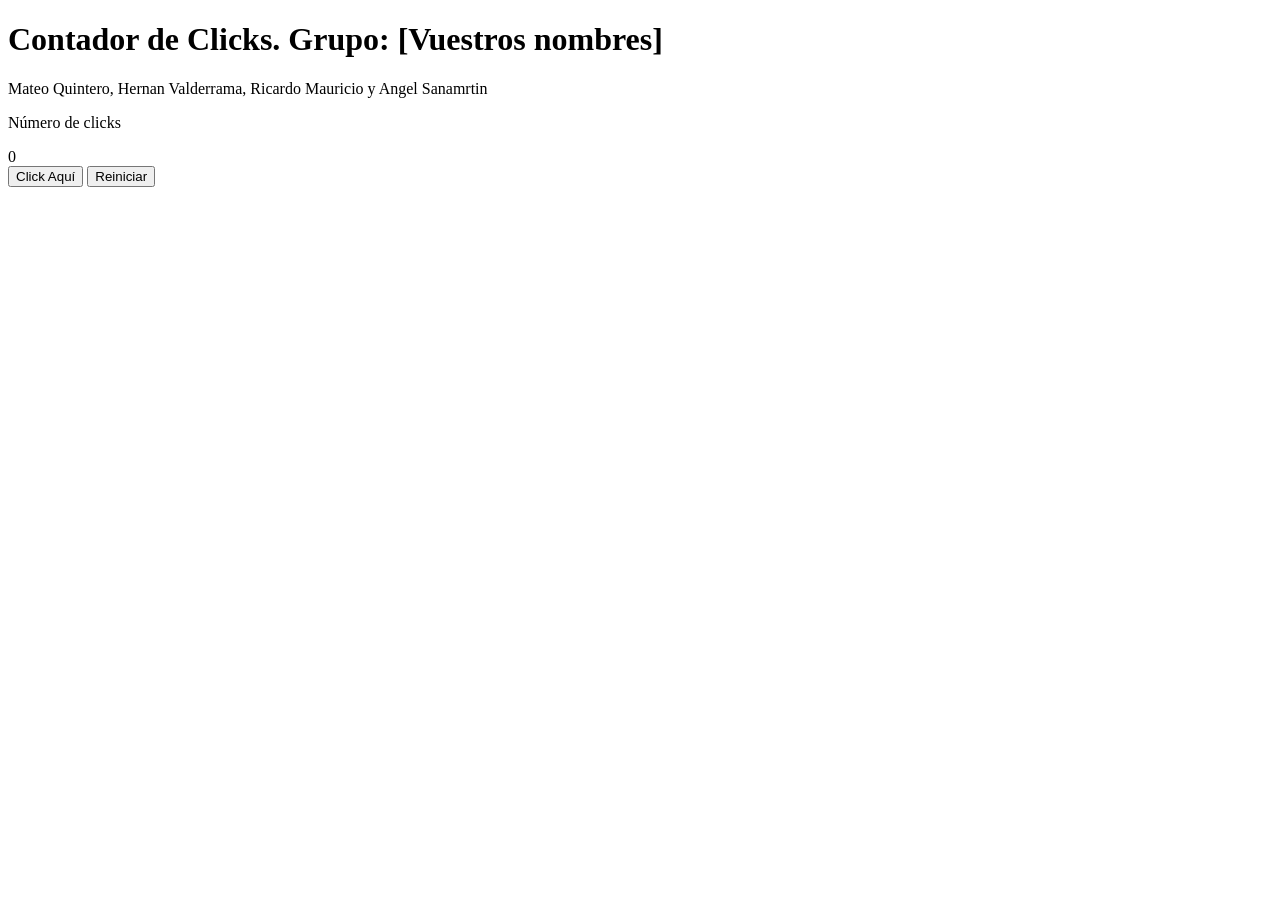
==== index.html @ 2e55bbe3 "Añado index.html a la rama develop" ====
<!DOCTYPE html>
<html lang="es">
<head>
    <meta charset="UTF-8">
    <meta name="viewport" content="width=device-width, initial-scale=1.0">
    <title>Contador de Clicks</title>
    <link rel="stylesheet" href="styles.css">

</head>
<body>
    <h1>Contador de Clicks. Grupo: [Vuestros nombres]</h1>
    <p class="grupo">Mateo Quintero, Hernan Valderrama, Ricardo Mauricio y Angel Sanamrtin</p>
    
    <div class="contador-display">
        <p>Número de clicks</p>
        <div class="contador-numero" id="contador">0</div>
    </div>

    <button class="btn-contar" onclick="contarClick()">Click Aquí</button>

    <script>
        // Variable global para almacenar el número de clicks
        let numeroClicks = 0;

        // Función para contar clicks
        function contarClick() {
            numeroClicks++;
            document.getElementById('contador').textContent = numeroClicks;
        }
    </script>


<button id="reset">Reiniciar</button>
<script>
  document.getElementById("reset").addEventListener("click", () => {
    contador = 0;
    document.getElementById("contador").innerText = contador;
  });
</script>

</body>

</html>
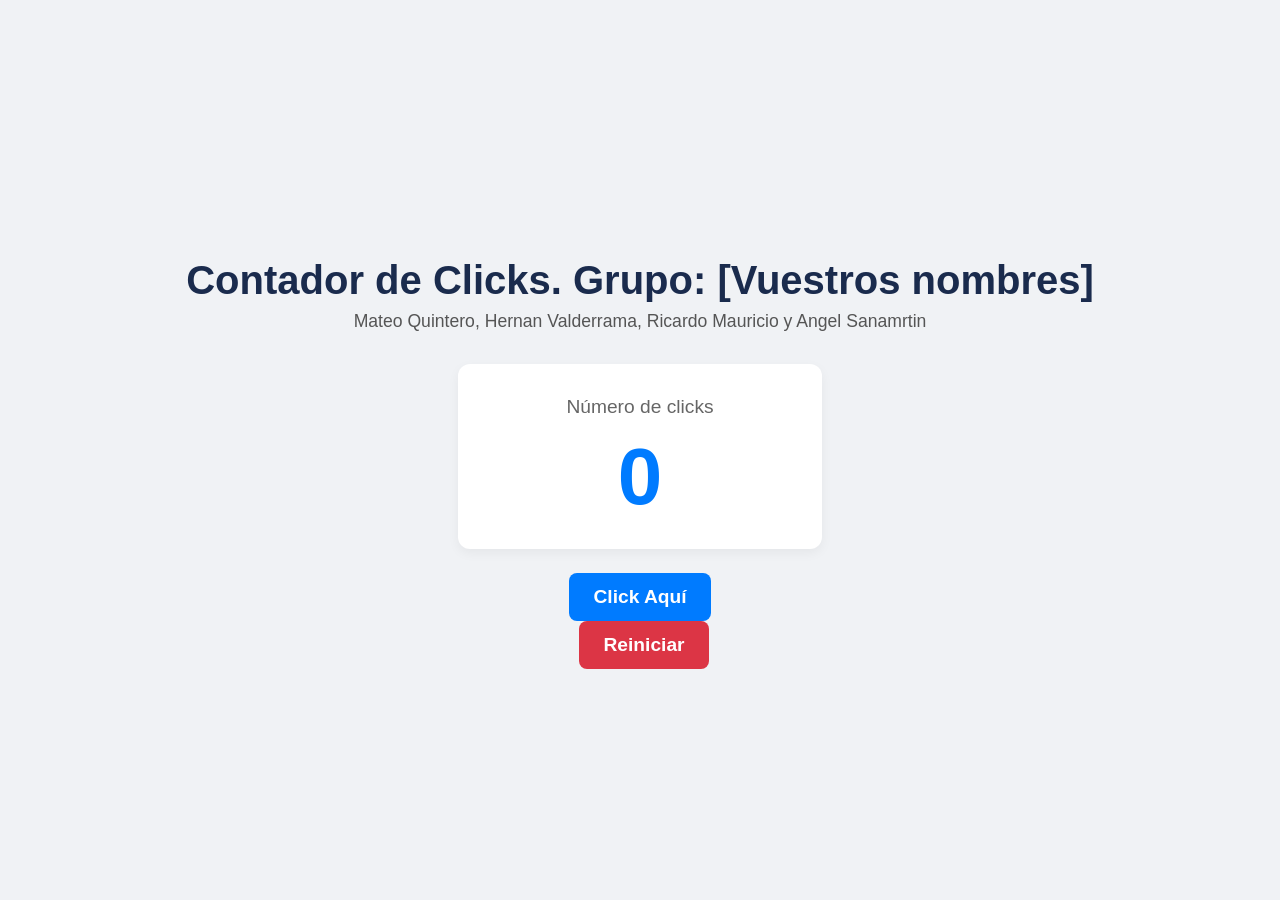
==== commit 46e9f36a: "Agregado funcion de reiniciar el contador" ====
--- a/index.html
+++ b/index.html
@@ -30,6 +30,7 @@
     </script>
 
 
+<!--Funcion reiniciar-->
 <button id="reset">Reiniciar</button>
 <script>
   document.getElementById("reset").addEventListener("click", () => {
--- a/styles.css
+++ b/styles.css
@@ -0,0 +1,79 @@
+body {
+  font-family: -apple-system, BlinkMacSystemFont, "Segoe UI", Roboto, Helvetica, Arial, sans-serif;
+  background-color: #f0f2f5;
+  color: #333;
+  display: flex;
+  flex-direction: column;
+  align-items: center;
+  justify-content: center;
+  min-height: 100vh;
+  margin: 0;
+}
+
+h1 {
+  color: #1a2b4d;
+  font-size: 2.5em;
+  margin-bottom: 0.5rem;
+}
+
+.grupo {
+  font-size: 1.1em;
+  color: #555;
+  margin-top: 0;
+  margin-bottom: 2rem;
+}
+
+.contador-display {
+  background-color: #ffffff;
+  border-radius: 12px;
+  box-shadow: 0 4px 12px rgba(0, 0, 0, 0.05);
+  padding: 2rem;
+  text-align: center;
+  width: 300px;
+  margin-bottom: 1.5rem;
+}
+
+.contador-display p {
+  margin-top: 0;
+  font-size: 1.2em;
+  color: #666;
+  font-weight: 500;
+}
+
+.contador-numero {
+  font-size: 5em;
+  font-weight: bold;
+  color: #007bff;
+  line-height: 1;
+}
+
+.btn-contar,
+#reset {
+  font-size: 1.2em;
+  font-weight: bold;
+  color: #ffffff;
+  border: none;
+  border-radius: 8px;
+  padding: 0.8rem 1.5rem;
+  cursor: pointer;
+  transition: background-color 0.2s ease, transform 0.2s ease;
+}
+
+.btn-contar {
+  background-color: #007bff;
+}
+
+.btn-contar:hover {
+  background-color: #0056b3;
+  transform: translateY(-2px);
+}
+
+#reset {
+  background-color: #dc3545;
+  margin-left: 0.5rem;
+}
+
+#reset:hover {
+  background-color: #a71d2a;
+  transform: translateY(-2px);
+}
